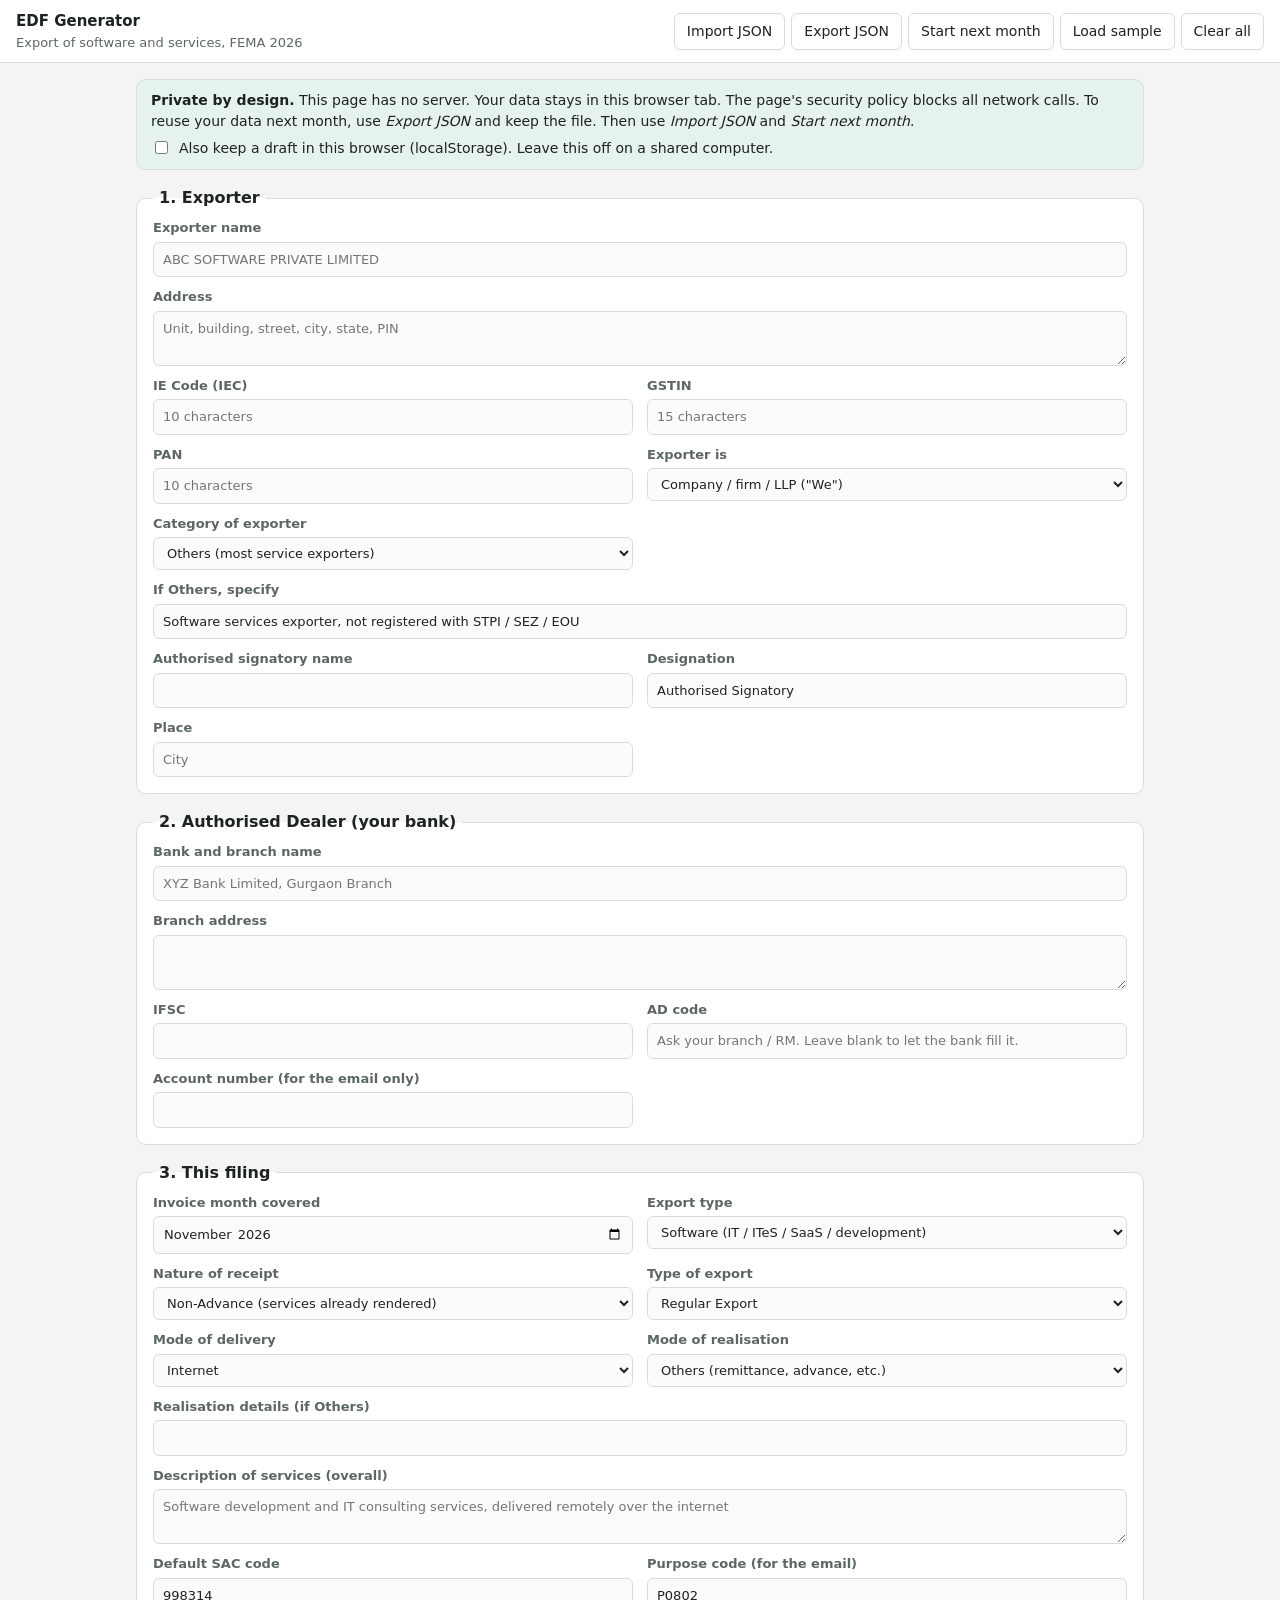
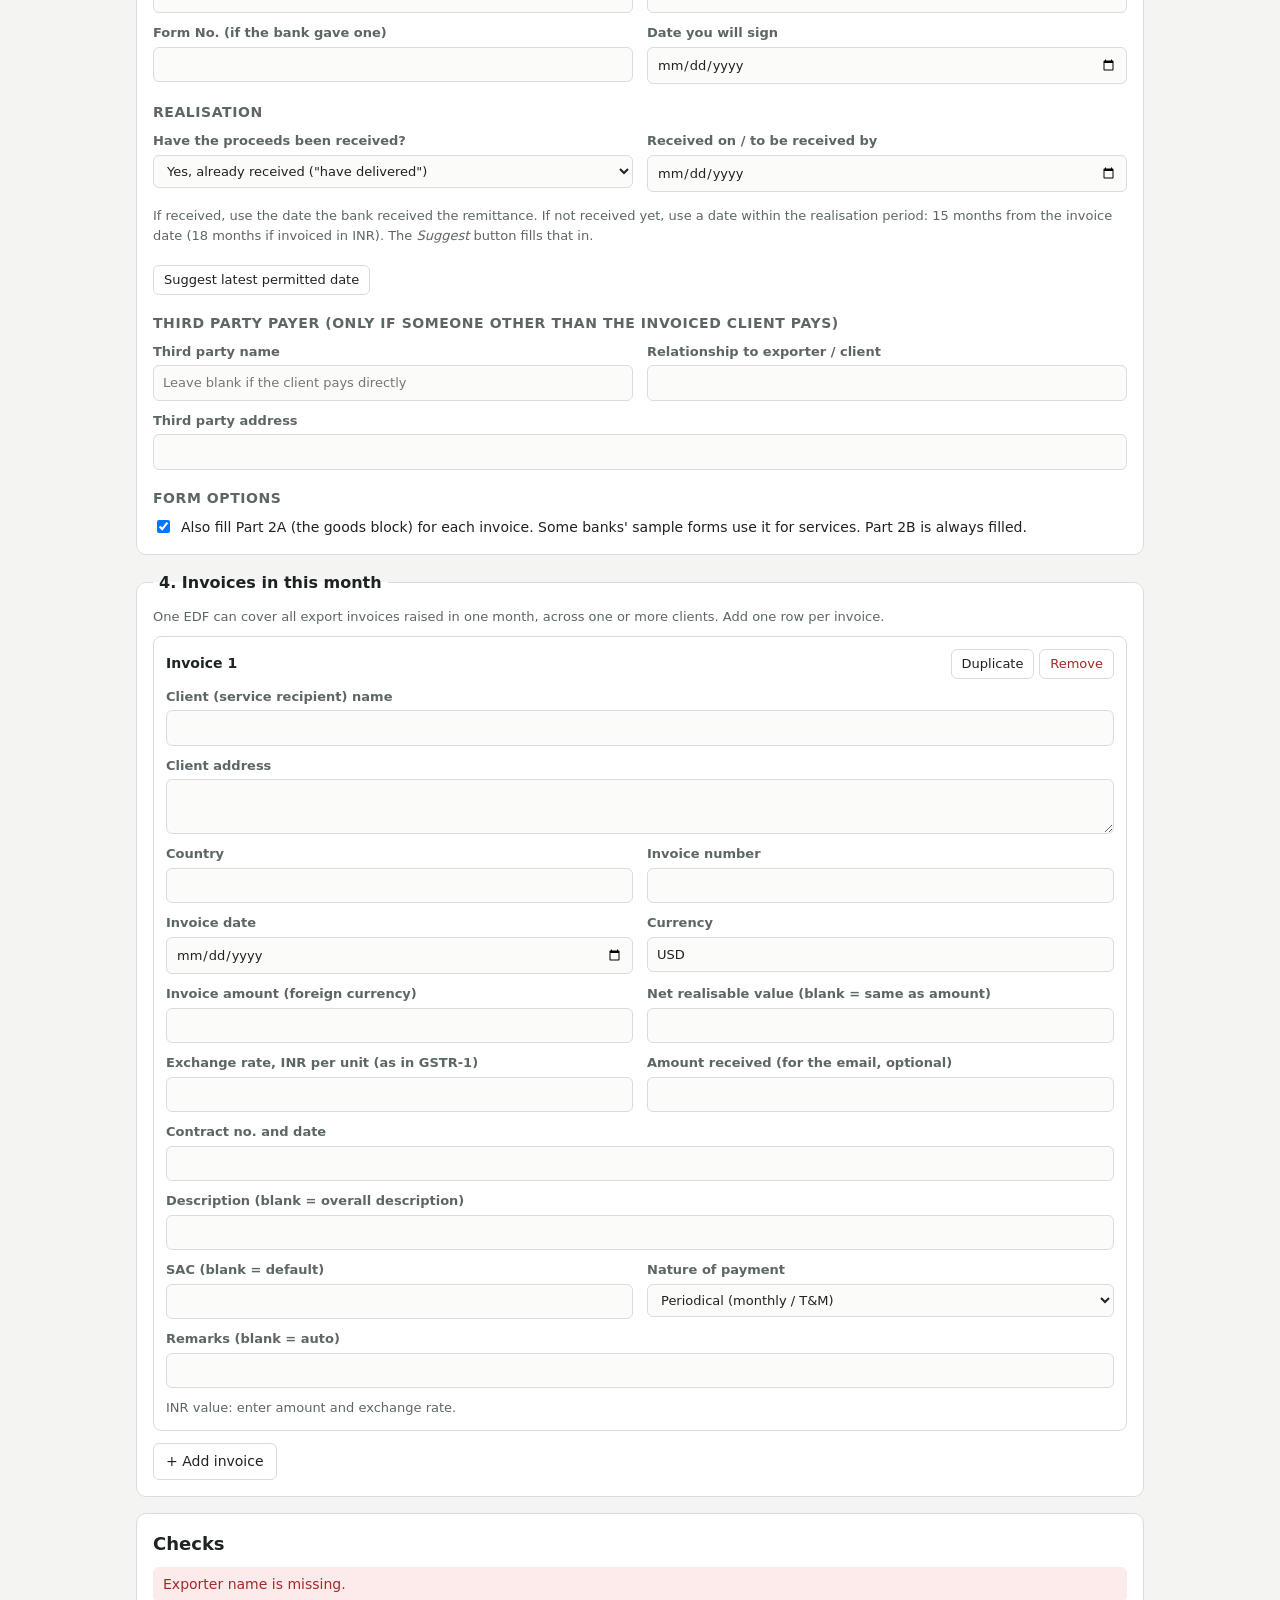
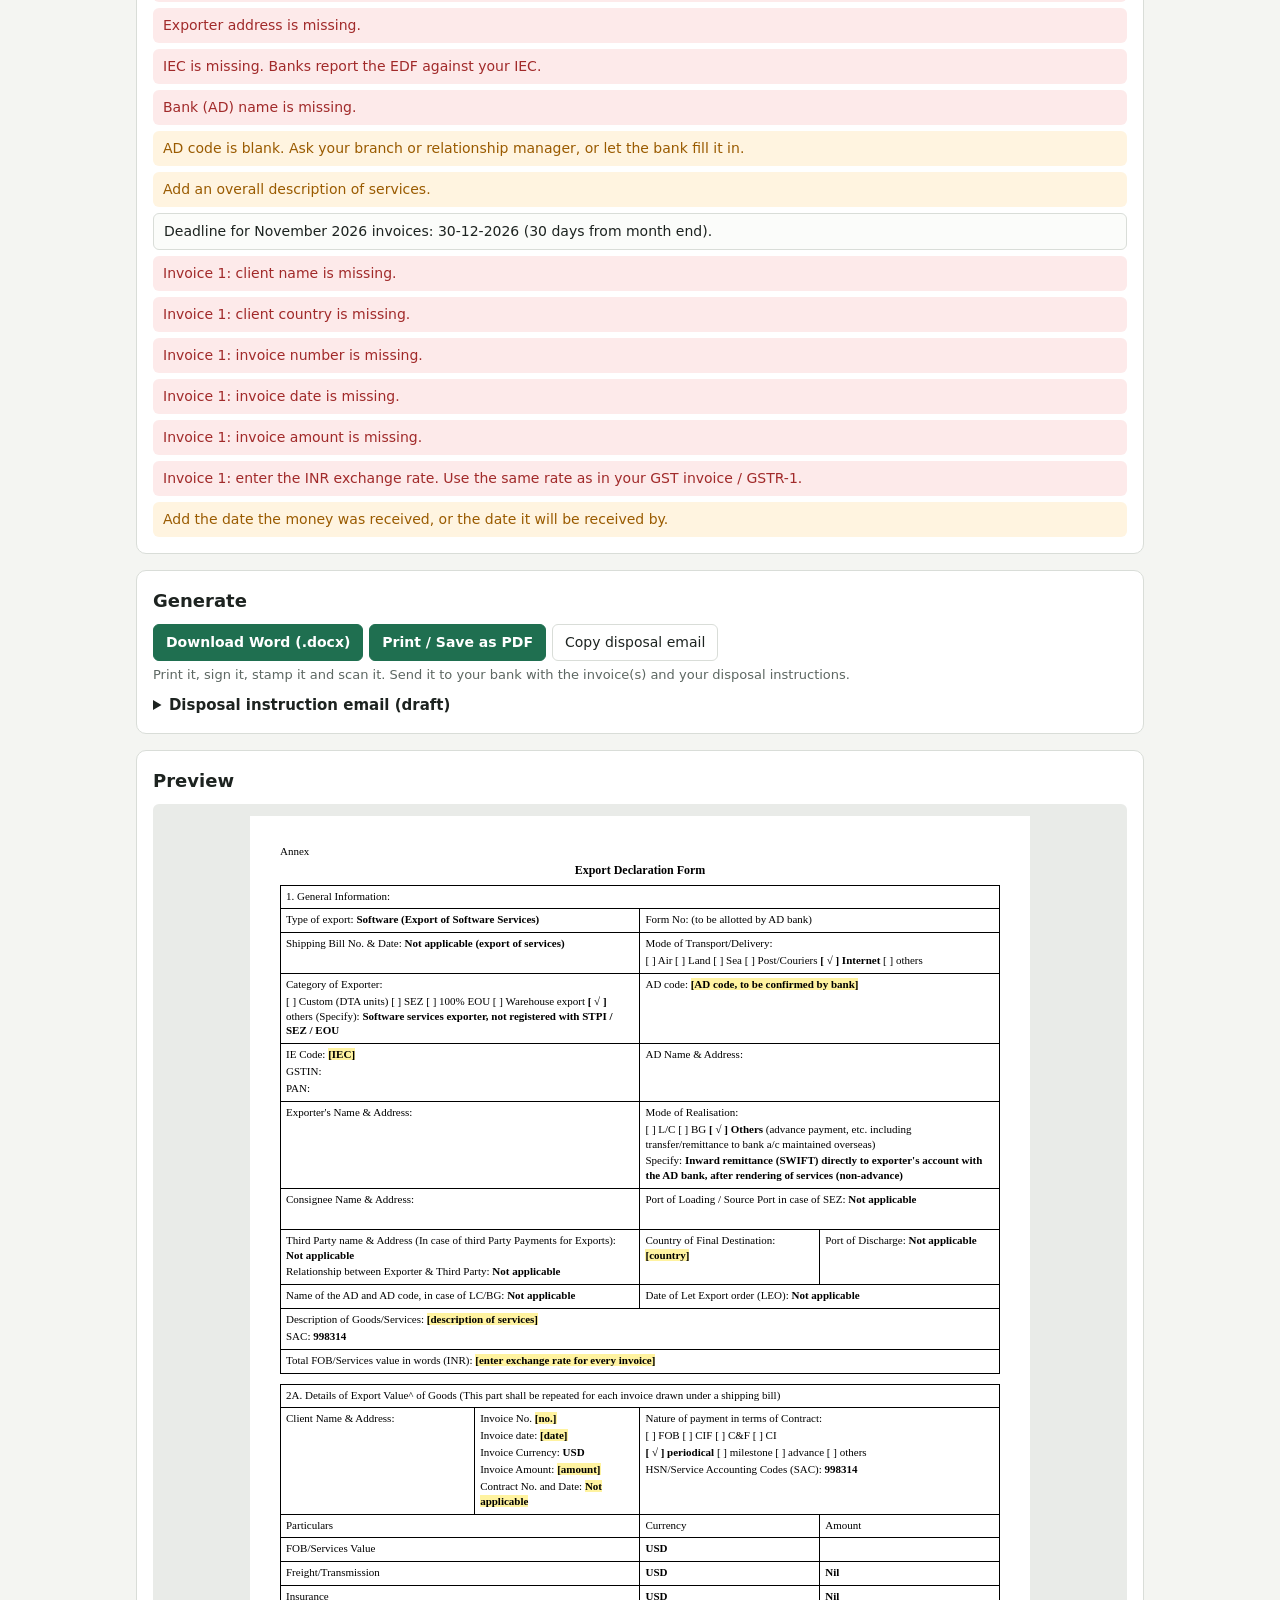
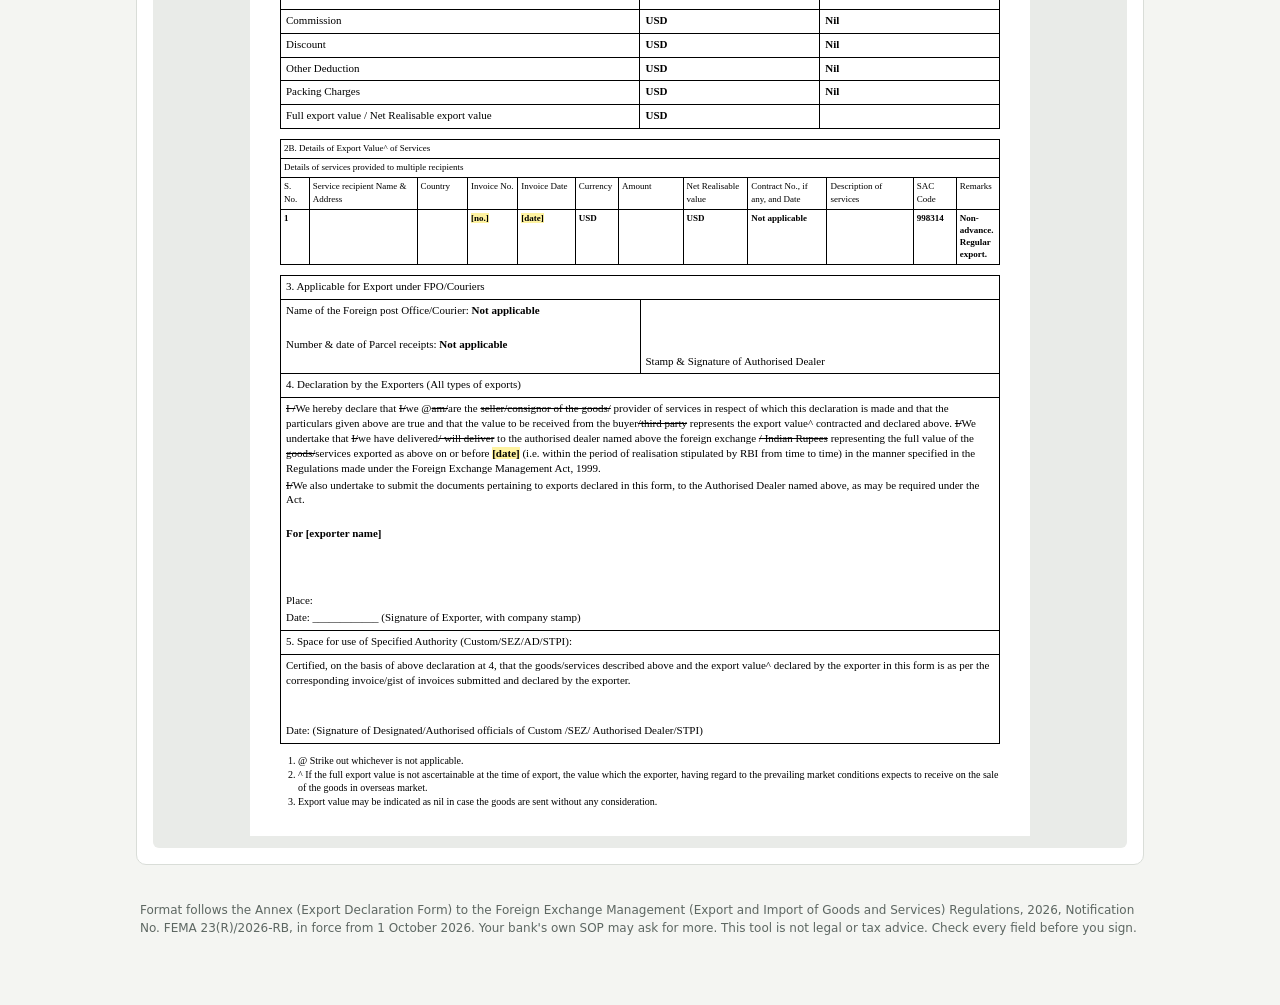
==== index.html @ 8b9e269b "first commit" ====
<!doctype html>
<html lang="en">
<head>
<meta charset="utf-8">
<meta name="viewport" content="width=device-width, initial-scale=1">
<meta http-equiv="Content-Security-Policy" content="default-src 'self'; script-src 'self'; style-src 'self' 'unsafe-inline'; img-src 'self' data: blob:; connect-src 'none'; form-action 'none'; base-uri 'none'">
<title>EDF Generator for Service Exporters</title>
<meta name="description" content="Generate the RBI Export Declaration Form (EDF) for software and service exports. Runs fully in your browser. Nothing is uploaded.">
<link rel="stylesheet" href="styles.css">
</head>
<body>
<header class="topbar">
  <div class="brand">
    <strong>EDF Generator</strong>
    <span class="muted">Export of software and services, FEMA 2026</span>
  </div>
  <div class="actions">
    <button type="button" id="btnImport" class="btn">Import JSON</button>
    <input type="file" id="fileImport" accept="application/json,.json" hidden>
    <button type="button" id="btnExport" class="btn">Export JSON</button>
    <button type="button" id="btnNextMonth" class="btn" title="Keep your profile and clients. Clear invoice numbers, dates and amounts.">Start next month</button>
    <button type="button" id="btnSample" class="btn ghost">Load sample</button>
    <button type="button" id="btnReset" class="btn ghost">Clear all</button>
  </div>
</header>

<main class="wrap">
  <section class="notice">
    <p><strong>Private by design.</strong> This page has no server. Your data stays in this browser tab. The page's security policy blocks all network calls. To reuse your data next month, use <em>Export JSON</em> and keep the file. Then use <em>Import JSON</em> and <em>Start next month</em>.</p>
    <label class="inline"><input type="checkbox" id="optAutosave"> Also keep a draft in this browser (localStorage). Leave this off on a shared computer.</label>
  </section>

  <form id="edfForm" autocomplete="off" novalidate>
    <!-- 1. Exporter -->
    <fieldset class="card">
      <legend>1. Exporter</legend>
      <div class="grid">
        <label class="span2">Exporter name<input data-path="exporter.name" placeholder="ABC SOFTWARE PRIVATE LIMITED"></label>
        <label class="span2">Address<textarea data-path="exporter.address" rows="2" placeholder="Unit, building, street, city, state, PIN"></textarea></label>
        <label>IE Code (IEC)<input data-path="exporter.iec" maxlength="10" placeholder="10 characters"></label>
        <label>GSTIN<input data-path="exporter.gstin" maxlength="15" placeholder="15 characters"></label>
        <label>PAN<input data-path="exporter.pan" maxlength="10" placeholder="10 characters"></label>
        <label>Exporter is
          <select data-path="exporter.entityType">
            <option value="company">Company / firm / LLP ("We")</option>
            <option value="individual">Individual / proprietor ("I")</option>
          </select>
        </label>
        <label>Category of exporter
          <select data-path="exporter.category">
            <option value="others">Others (most service exporters)</option>
            <option value="dta">Custom (DTA unit)</option>
            <option value="sez">SEZ</option>
            <option value="eou">100% EOU</option>
            <option value="warehouse">Warehouse export</option>
          </select>
        </label>
        <label class="span2">If Others, specify<input data-path="exporter.categoryOther" placeholder="Software services exporter, not registered with STPI / SEZ / EOU"></label>
        <label>Authorised signatory name<input data-path="exporter.signatory"></label>
        <label>Designation<input data-path="exporter.designation" placeholder="Director / Authorised Signatory / Proprietor"></label>
        <label>Place<input data-path="exporter.place" placeholder="City"></label>
      </div>
    </fieldset>

    <!-- 2. Bank -->
    <fieldset class="card">
      <legend>2. Authorised Dealer (your bank)</legend>
      <div class="grid">
        <label class="span2">Bank and branch name<input data-path="bank.name" placeholder="XYZ Bank Limited, Gurgaon Branch"></label>
        <label class="span2">Branch address<textarea data-path="bank.address" rows="2"></textarea></label>
        <label>IFSC<input data-path="bank.ifsc" maxlength="11"></label>
        <label>AD code<input data-path="bank.adCode" placeholder="Ask your branch / RM. Leave blank to let the bank fill it."></label>
        <label>Account number (for the email only)<input data-path="bank.account"></label>
      </div>
    </fieldset>

    <!-- 3. Filing -->
    <fieldset class="card">
      <legend>3. This filing</legend>
      <div class="grid">
        <label>Invoice month covered<input type="month" data-path="filing.month"></label>
        <label>Export type
          <select data-path="filing.exportType">
            <option value="Software">Software (IT / ITeS / SaaS / development)</option>
            <option value="Service">Service (other than software)</option>
          </select>
        </label>
        <label>Nature of receipt
          <select data-path="filing.nature">
            <option value="Non-Advance">Non-Advance (services already rendered)</option>
            <option value="Advance">Advance (services yet to be rendered)</option>
          </select>
        </label>
        <label>Type of export
          <select data-path="filing.exportKind">
            <option value="Regular">Regular Export</option>
            <option value="Project">Project Export</option>
          </select>
        </label>
        <label>Mode of delivery
          <select data-path="filing.delivery">
            <option value="Internet">Internet</option>
            <option value="Others">Others</option>
          </select>
        </label>
        <label>Mode of realisation
          <select data-path="filing.realisation">
            <option value="Others">Others (remittance, advance, etc.)</option>
            <option value="LC">Letter of Credit</option>
            <option value="BG">Bank Guarantee</option>
          </select>
        </label>
        <label class="span2">Realisation details (if Others)<input data-path="filing.realisationSpecify"></label>
        <label class="span2">Description of services (overall)<textarea data-path="filing.description" rows="2" placeholder="Software development and IT consulting services, delivered remotely over the internet"></textarea></label>
        <label>Default SAC code<input data-path="filing.sac" placeholder="998314"></label>
        <label>Purpose code (for the email)<input data-path="filing.purposeCode" placeholder="P0802"></label>
        <label>Form No. (if the bank gave one)<input data-path="filing.formNo"></label>
        <label>Date you will sign<input type="date" data-path="filing.signDate"></label>
      </div>

      <h3>Realisation</h3>
      <div class="grid">
        <label>Have the proceeds been received?
          <select data-path="filing.realised">
            <option value="yes">Yes, already received ("have delivered")</option>
            <option value="no">Not yet ("will deliver")</option>
          </select>
        </label>
        <label>Received on / to be received by<input type="date" data-path="filing.realisationDate"></label>
        <p class="hint span2">If received, use the date the bank received the remittance. If not received yet, use a date within the realisation period: 15 months from the invoice date (18 months if invoiced in INR). The <em>Suggest</em> button fills that in.</p>
        <div class="span2"><button type="button" class="btn small" id="btnSuggestDate">Suggest latest permitted date</button></div>
      </div>

      <h3>Third party payer (only if someone other than the invoiced client pays)</h3>
      <div class="grid">
        <label>Third party name<input data-path="filing.thirdPartyName" placeholder="Leave blank if the client pays directly"></label>
        <label>Relationship to exporter / client<input data-path="filing.thirdPartyRel"></label>
        <label class="span2">Third party address<input data-path="filing.thirdPartyAddress"></label>
      </div>

      <h3>Form options</h3>
      <label class="inline"><input type="checkbox" data-path="filing.fill2A"> Also fill Part 2A (the goods block) for each invoice. Some banks' sample forms use it for services. Part 2B is always filled.</label>
    </fieldset>

    <!-- 4. Invoices -->
    <fieldset class="card">
      <legend>4. Invoices in this month</legend>
      <p class="hint">One EDF can cover all export invoices raised in one month, across one or more clients. Add one row per invoice.</p>
      <div id="invoiceList"></div>
      <button type="button" class="btn" id="btnAddInvoice">+ Add invoice</button>
    </fieldset>
  </form>

  <!-- Checks -->
  <section class="card" id="checksCard">
    <h2>Checks</h2>
    <ul id="checks"></ul>
  </section>

  <!-- Output -->
  <section class="card">
    <h2>Generate</h2>
    <div class="actions left">
      <button type="button" class="btn primary" id="btnDocx">Download Word (.docx)</button>
      <button type="button" class="btn primary" id="btnPrint">Print / Save as PDF</button>
      <button type="button" class="btn" id="btnCopyEmail">Copy disposal email</button>
    </div>
    <p class="hint">Print it, sign it, stamp it and scan it. Send it to your bank with the invoice(s) and your disposal instructions.</p>
    <details>
      <summary>Disposal instruction email (draft)</summary>
      <pre id="emailText" class="email"></pre>
    </details>
  </section>

  <section class="card previewcard">
    <h2>Preview</h2>
    <div class="preview-scroll"><div id="preview" class="edf"></div></div>
  </section>

  <footer class="foot">
    <p>Format follows the Annex (Export Declaration Form) to the Foreign Exchange Management (Export and Import of Goods and Services) Regulations, 2026, Notification No. FEMA 23(R)/2026-RB, in force from 1 October 2026. Your bank's own SOP may ask for more. This tool is not legal or tax advice. Check every field before you sign.</p>
  </footer>
</main>

<div id="toast" role="status" aria-live="polite"></div>
<script src="vendor/docx-8.5.0.umd.js"></script>
<script src="app.js"></script>
</body>
</html>
---- styles.css ----
:root {
  --bg: #f4f5f2;
  --card: #ffffff;
  --ink: #1d2320;
  --muted: #5d6762;
  --line: #d9ddd8;
  --accent: #1f6f50;
  --accent-ink: #ffffff;
  --warn: #9a5b00;
  --warn-bg: #fff4e0;
  --err: #a12a2a;
  --err-bg: #fdeaea;
  --ok: #1f6f50;
  --ok-bg: #e6f3ec;
  --field: #fbfcfa;
}
@media (prefers-color-scheme: dark) {
  :root {
    --bg: #141816; --card: #1c211e; --ink: #e6ebe7; --muted: #9aa59f; --line: #2f3632;
    --accent: #3fae80; --accent-ink: #0b1410; --warn: #f0b45c; --warn-bg: #33270f;
    --err: #f08a8a; --err-bg: #3a1a1a; --ok: #6fd3a5; --ok-bg: #12291e; --field: #161a18;
  }
}
* { box-sizing: border-box; }
html, body { margin: 0; }
body { background: var(--bg); color: var(--ink); font: 15px/1.5 system-ui, -apple-system, "Segoe UI", Roboto, sans-serif; }
.topbar { position: sticky; top: 0; z-index: 10; display: flex; flex-wrap: wrap; gap: 8px 16px; align-items: center; justify-content: space-between;
  padding: 10px 16px; background: var(--card); border-bottom: 1px solid var(--line); }
.brand { display: flex; flex-direction: column; }
.muted { color: var(--muted); font-size: 13px; }
.actions { display: flex; flex-wrap: wrap; gap: 6px; }
.actions.left { justify-content: flex-start; }
.wrap { max-width: 1040px; margin: 0 auto; padding: 16px; }
.card { background: var(--card); border: 1px solid var(--line); border-radius: 10px; padding: 16px; margin: 0 0 16px; min-width: 0; }
fieldset.card { padding-top: 8px; }
legend { font-weight: 700; padding: 0 6px; font-size: 16px; }
h2 { margin: 0 0 10px; font-size: 18px; }
h3 { margin: 18px 0 8px; font-size: 14px; text-transform: uppercase; letter-spacing: .04em; color: var(--muted); }
.notice { background: var(--ok-bg); border: 1px solid var(--line); border-radius: 10px; padding: 10px 14px; margin-bottom: 16px; font-size: 14px; }
.notice p { margin: 0 0 6px; }
.grid { display: grid; grid-template-columns: repeat(2, minmax(0, 1fr)); gap: 10px 14px; }
.grid.g4 { grid-template-columns: repeat(4, minmax(0, 1fr)); }
.span2 { grid-column: span 2; }
.span4 { grid-column: 1 / -1; }
label { display: flex; flex-direction: column; gap: 4px; font-size: 13px; color: var(--muted); font-weight: 600; min-width: 0; }
label.inline { flex-direction: row; align-items: flex-start; gap: 8px; font-weight: 400; color: var(--ink); font-size: 14px; }
input, select, textarea { font: inherit; font-weight: 400; color: var(--ink); background: var(--field); border: 1px solid var(--line); border-radius: 6px; padding: 7px 9px; width: 100%; min-width: 0; }
input[type=checkbox] { width: auto; margin-top: 3px; }
input:focus, select:focus, textarea:focus { outline: 2px solid var(--accent); outline-offset: 0; border-color: var(--accent); }
.hint { color: var(--muted); font-size: 13px; margin: 4px 0 10px; }
.btn { font: inherit; font-size: 14px; border: 1px solid var(--line); background: var(--card); color: var(--ink); border-radius: 6px; padding: 7px 12px; cursor: pointer; }
.btn:hover { border-color: var(--accent); }
.btn.primary { background: var(--accent); color: var(--accent-ink); border-color: var(--accent); font-weight: 600; }
.btn.ghost { background: transparent; }
.btn.small { padding: 4px 10px; font-size: 13px; }
.btn.danger { color: var(--err); }
.inv { border: 1px solid var(--line); border-radius: 8px; padding: 12px; margin-bottom: 12px; }
.inv-head { display: flex; justify-content: space-between; align-items: center; margin-bottom: 8px; gap: 8px; }
.inv-head strong { font-size: 14px; }
.inv-calc { font-size: 13px; color: var(--muted); grid-column: 1 / -1; }
#checks { list-style: none; padding: 0; margin: 0; display: grid; gap: 6px; }
#checks li { padding: 7px 10px; border-radius: 6px; font-size: 14px; }
#checks li.err { background: var(--err-bg); color: var(--err); }
#checks li.warn { background: var(--warn-bg); color: var(--warn); }
#checks li.ok { background: var(--ok-bg); color: var(--ok); }
#checks li.info { background: var(--field); border: 1px solid var(--line); }
pre.email { white-space: pre-wrap; background: var(--field); border: 1px solid var(--line); border-radius: 6px; padding: 12px; font: 13px/1.5 ui-monospace, SFMono-Regular, Menlo, monospace; }
summary { cursor: pointer; font-weight: 600; margin-top: 8px; }
.foot { color: var(--muted); font-size: 12px; padding: 8px 4px 40px; }
#toast { position: fixed; bottom: 16px; left: 50%; transform: translateX(-50%); background: var(--ink); color: var(--card); padding: 8px 14px; border-radius: 6px; font-size: 14px; opacity: 0; pointer-events: none; transition: opacity .2s; max-width: calc(100% - 32px); }
#toast.show { opacity: 1; }

/* Form preview: always paper-white */
.preview-scroll { overflow-x: auto; background: #e9ebe8; padding: 12px; border-radius: 6px; }
.edf { background: #fff; color: #000; width: 780px; margin: 0 auto; padding: 28px 30px; font: 11px/1.35 "Times New Roman", Times, serif; }
.edf .annex { margin: 0 0 4px; }
.edf .title { text-align: center; margin: 0 0 6px; font-size: 12px; }
.edf table { width: 100%; border-collapse: collapse; table-layout: fixed; margin-bottom: 10px; }
.edf td, .edf th { border: 1px solid #000; padding: 3px 5px; vertical-align: top; text-align: left; font-weight: 400; word-wrap: break-word; overflow-wrap: anywhere; }
.edf td p { margin: 0 0 2px; }
.edf .b { font-weight: 700; }
.edf .s { text-decoration: line-through; }
.edf .hl { background: #fff3a0; }
.edf .small td, .edf .small th { font-size: 9px; padding: 2px 3px; }
.edf .notes { font-size: 10px; margin: 6px 0 0 18px; padding: 0; }

@media (max-width: 720px) {
  .grid, .grid.g4 { grid-template-columns: minmax(0, 1fr); }
  .span2, .span4 { grid-column: auto; }
  .topbar { position: static; }
}

@media print {
  @page { size: A4; margin: 10mm; }
  body { background: #fff; }
  .topbar, .notice, form, #checksCard, .card:not(.previewcard), .foot, #toast, .previewcard h2 { display: none !important; }
  .wrap { max-width: none; padding: 0; }
  .previewcard { border: 0; padding: 0; margin: 0; background: #fff; }
  .preview-scroll { padding: 0; background: #fff; overflow: visible; }
  .edf { width: auto; padding: 0; }
  .edf .hl { background: none; }
  .edf table { page-break-inside: auto; }
  .edf tr { page-break-inside: avoid; }
}
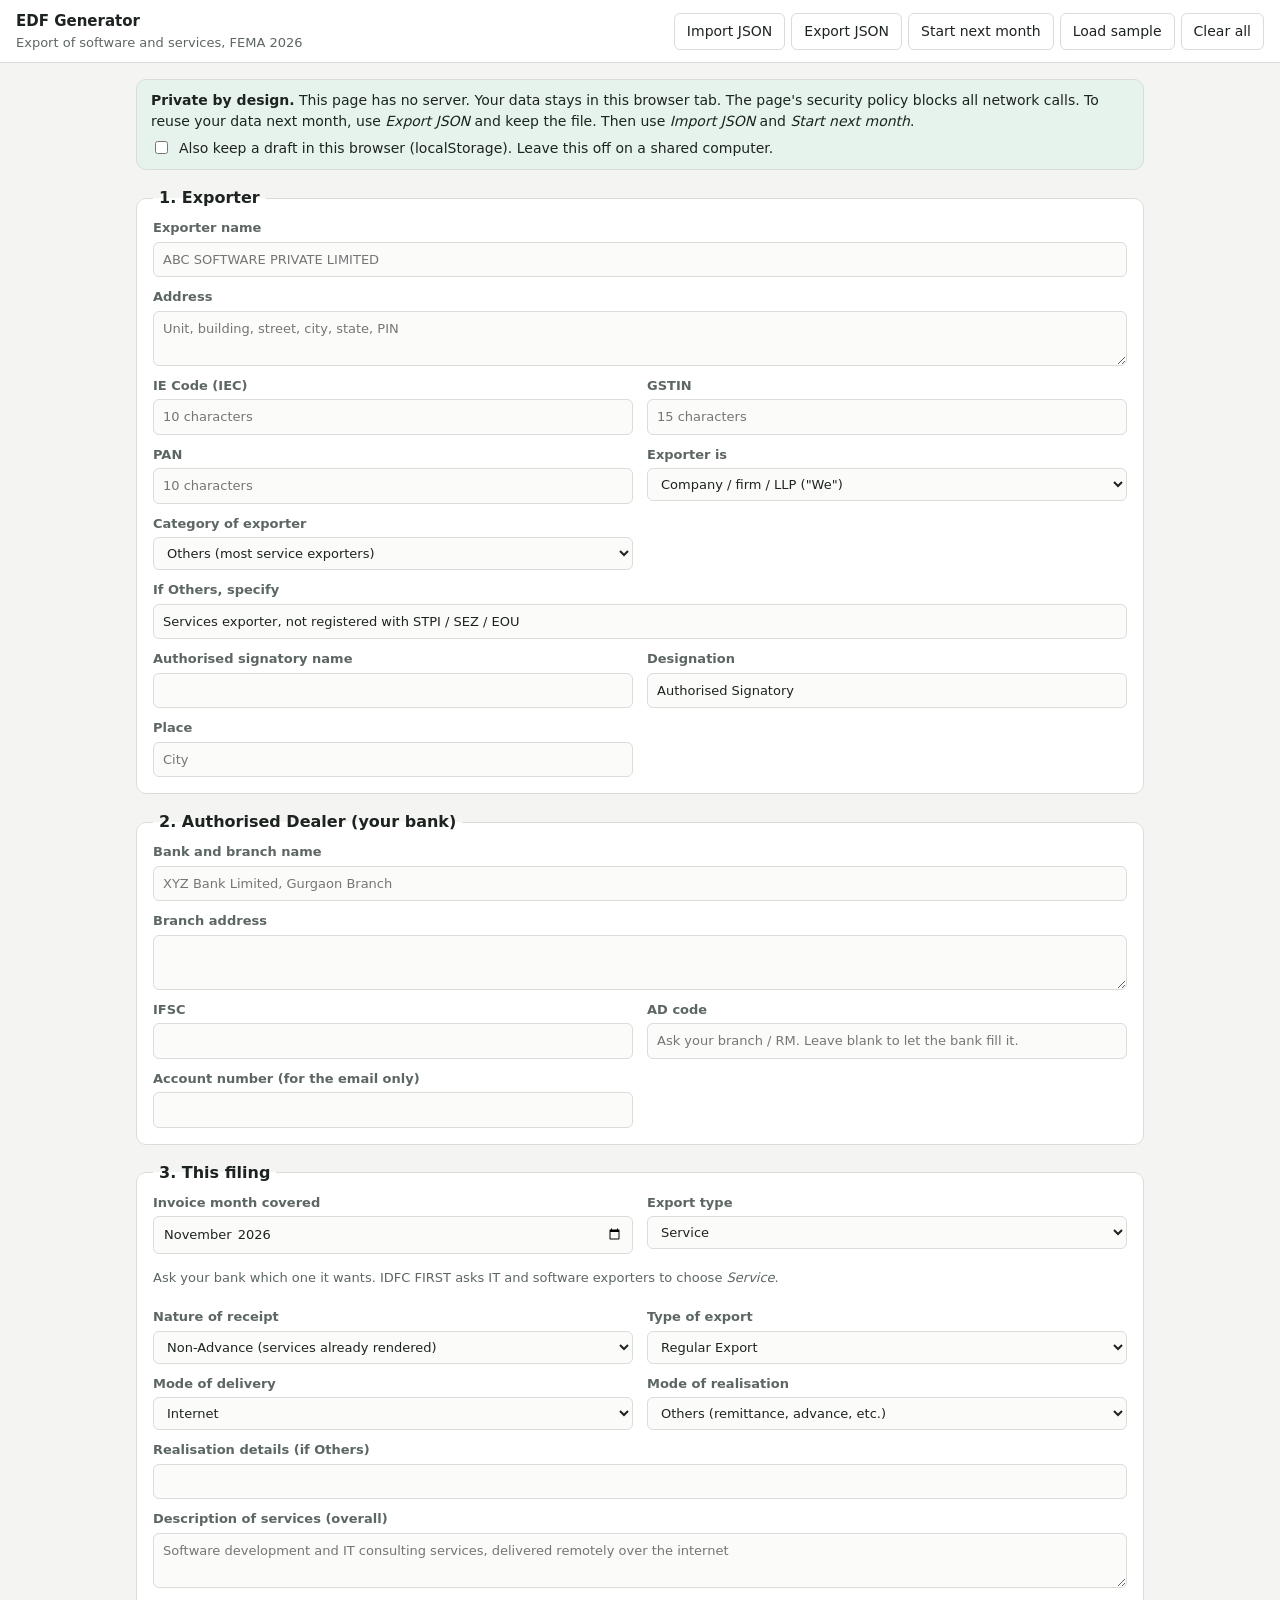
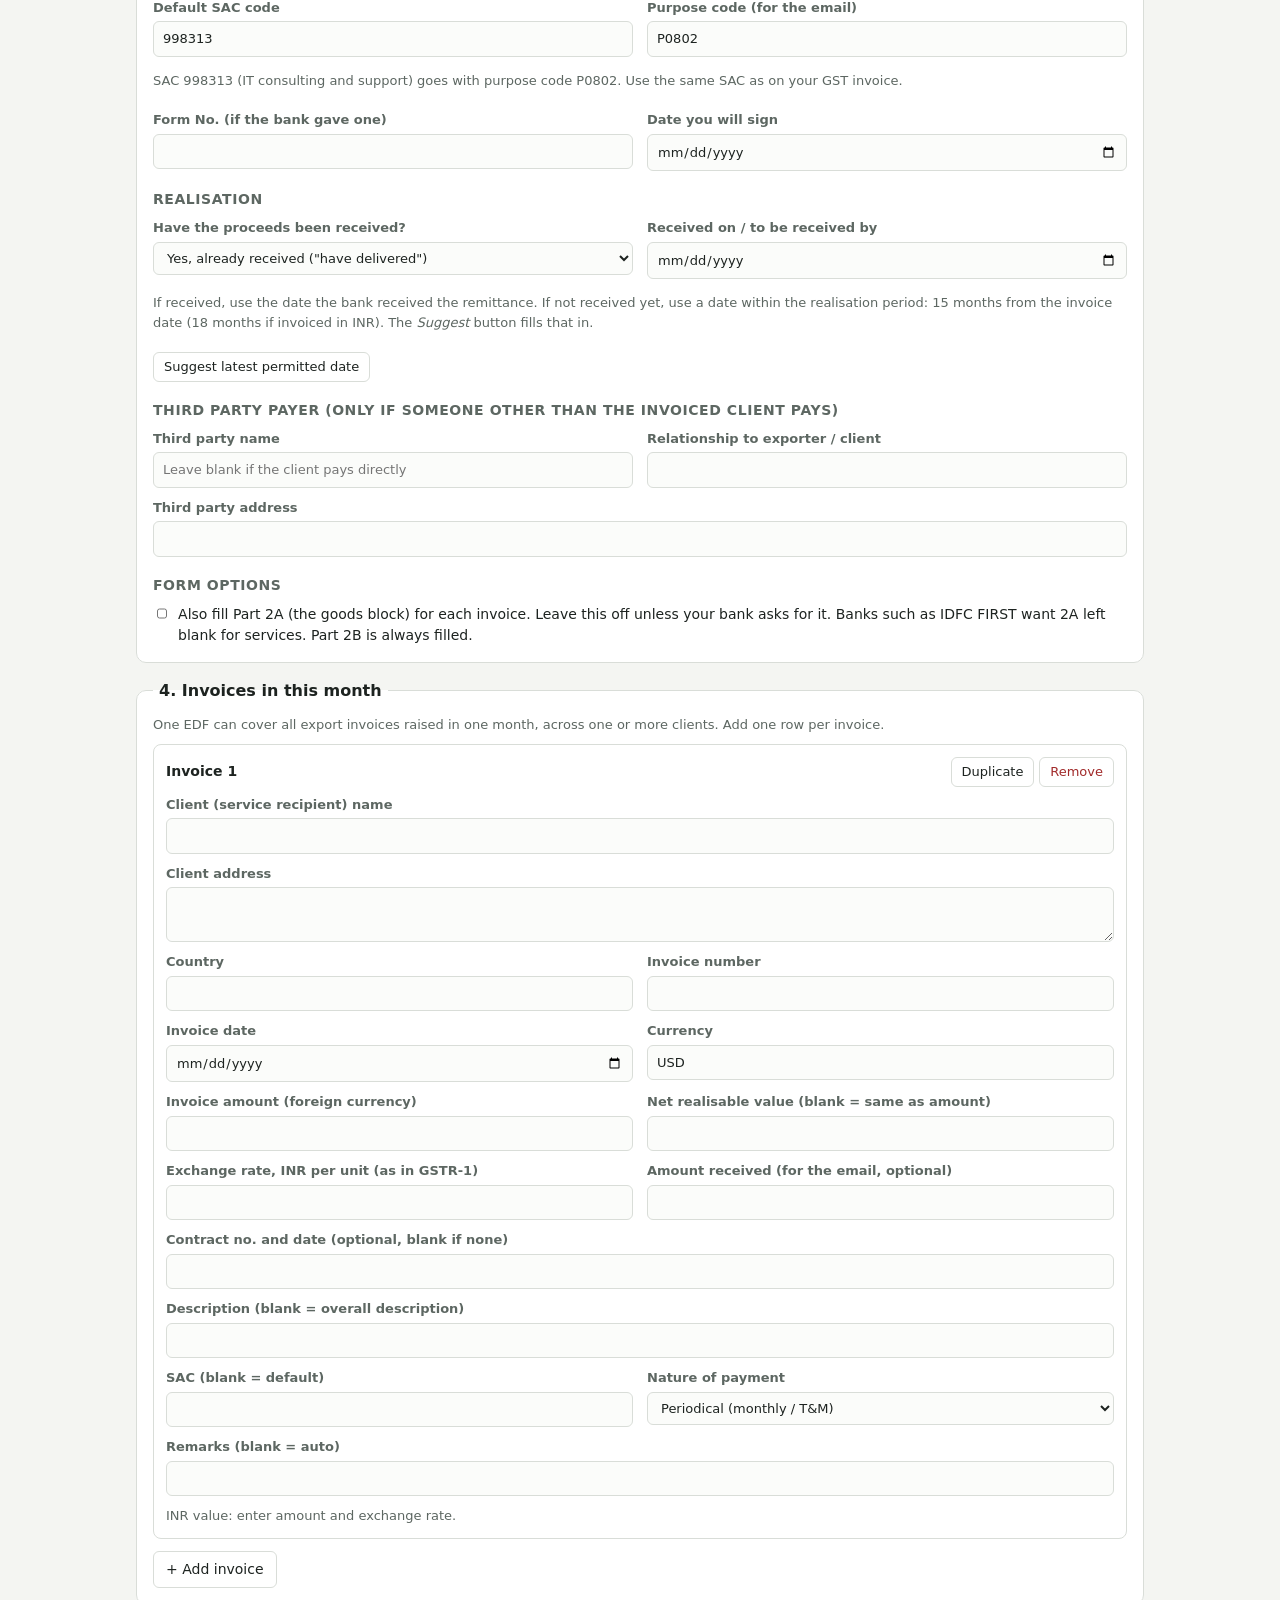
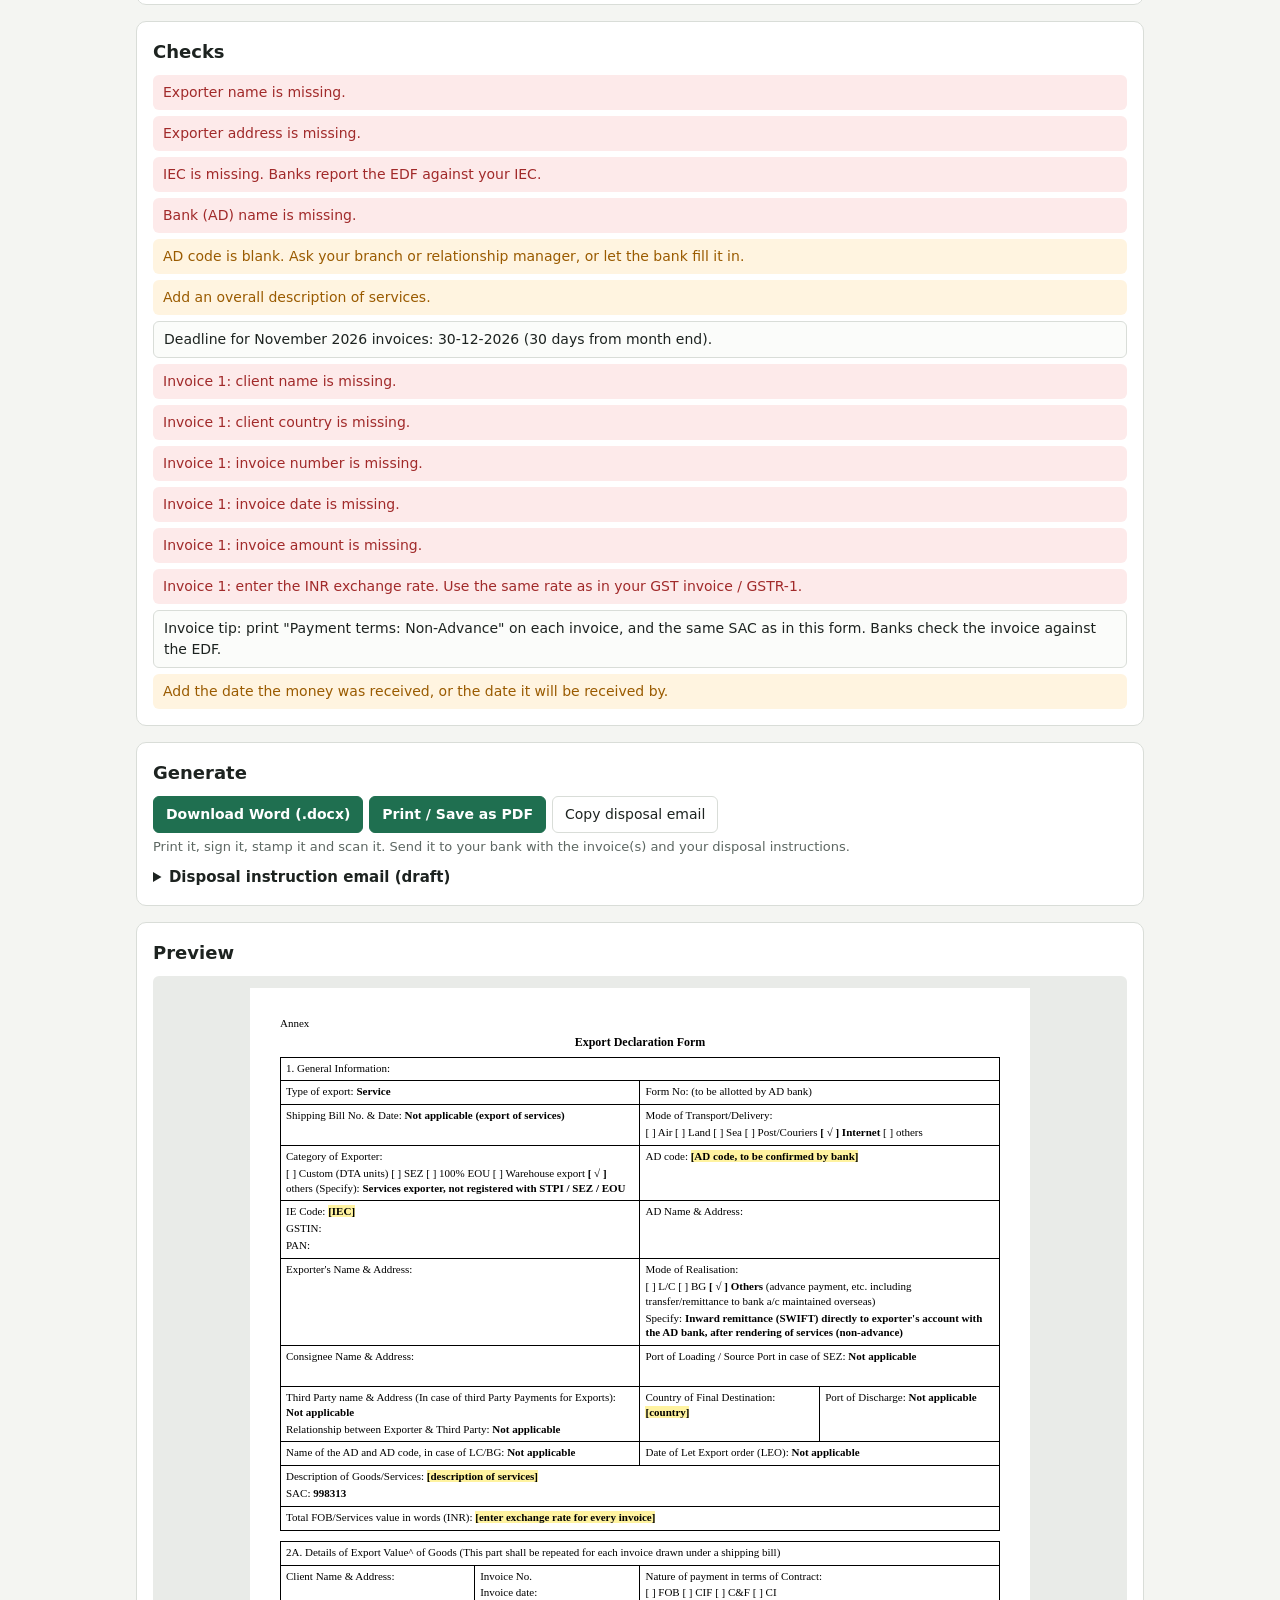
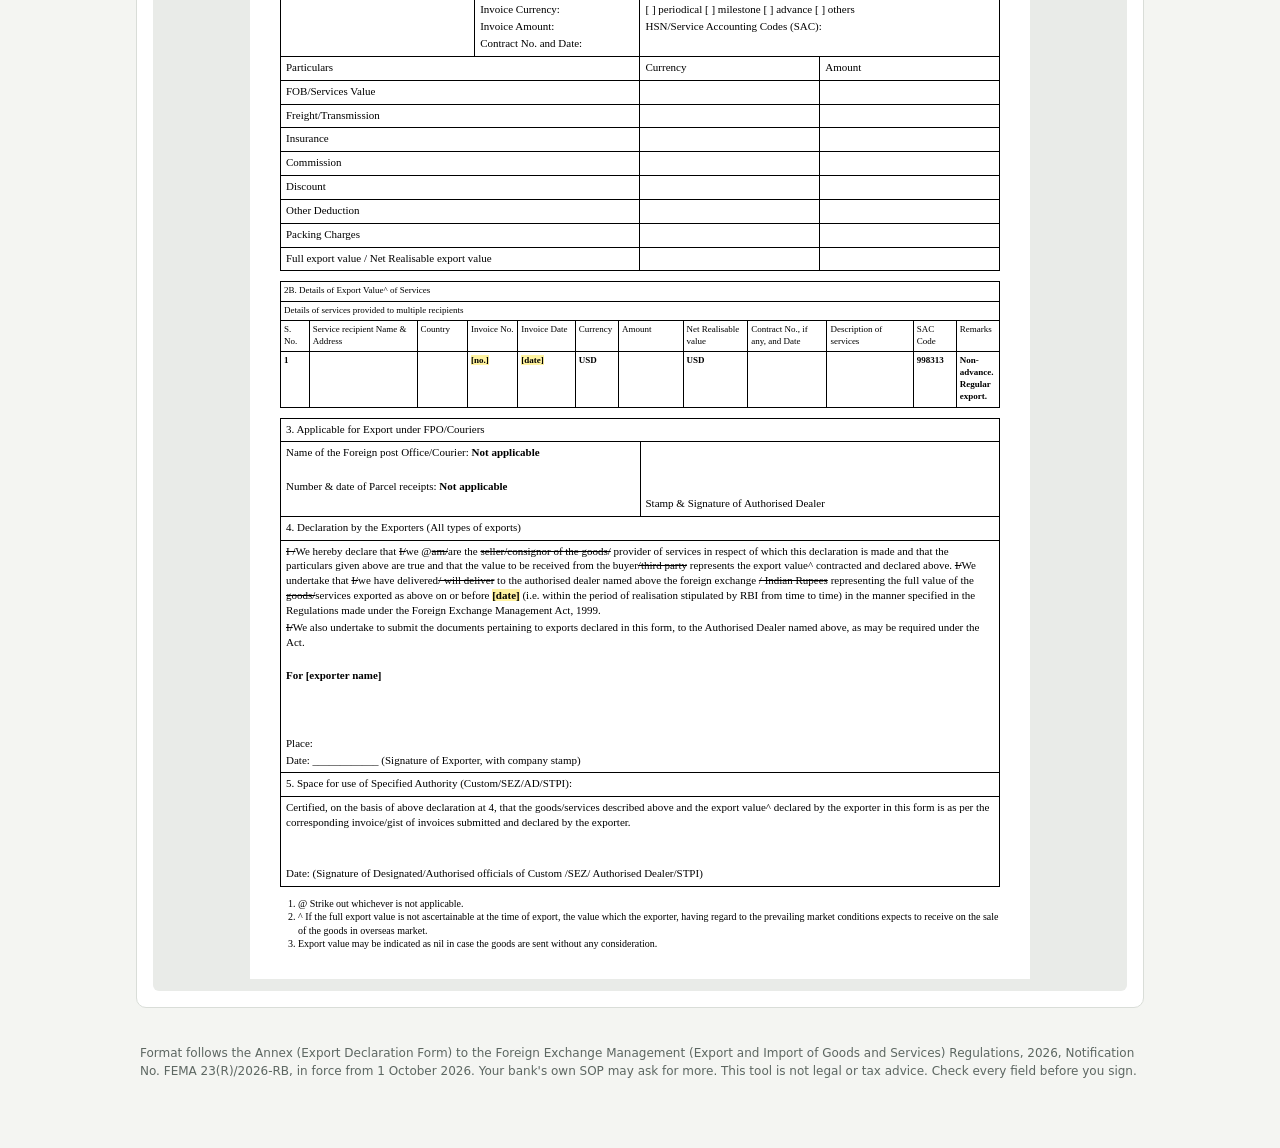
==== commit ff05d384: "Apply IDFC FIRST feedback: Service type, SAC 998313, blank Part 2A - Default export type is now Serv" ====
--- a/index.html
+++ b/index.html
@@ -55,7 +55,7 @@
             <option value="warehouse">Warehouse export</option>
           </select>
         </label>
-        <label class="span2">If Others, specify<input data-path="exporter.categoryOther" placeholder="Software services exporter, not registered with STPI / SEZ / EOU"></label>
+        <label class="span2">If Others, specify<input data-path="exporter.categoryOther" placeholder="Services exporter, not registered with STPI / SEZ / EOU"></label>
         <label>Authorised signatory name<input data-path="exporter.signatory"></label>
         <label>Designation<input data-path="exporter.designation" placeholder="Director / Authorised Signatory / Proprietor"></label>
         <label>Place<input data-path="exporter.place" placeholder="City"></label>
@@ -81,10 +81,11 @@
         <label>Invoice month covered<input type="month" data-path="filing.month"></label>
         <label>Export type
           <select data-path="filing.exportType">
-            <option value="Software">Software (IT / ITeS / SaaS / development)</option>
-            <option value="Service">Service (other than software)</option>
+            <option value="Service">Service</option>
+            <option value="Software">Software</option>
           </select>
         </label>
+        <p class="hint span2">Ask your bank which one it wants. IDFC FIRST asks IT and software exporters to choose <em>Service</em>.</p>
         <label>Nature of receipt
           <select data-path="filing.nature">
             <option value="Non-Advance">Non-Advance (services already rendered)</option>
@@ -112,8 +113,9 @@
         </label>
         <label class="span2">Realisation details (if Others)<input data-path="filing.realisationSpecify"></label>
         <label class="span2">Description of services (overall)<textarea data-path="filing.description" rows="2" placeholder="Software development and IT consulting services, delivered remotely over the internet"></textarea></label>
-        <label>Default SAC code<input data-path="filing.sac" placeholder="998314"></label>
+        <label>Default SAC code<input data-path="filing.sac" placeholder="998313"></label>
         <label>Purpose code (for the email)<input data-path="filing.purposeCode" placeholder="P0802"></label>
+        <p class="hint span2">SAC 998313 (IT consulting and support) goes with purpose code P0802. Use the same SAC as on your GST invoice.</p>
         <label>Form No. (if the bank gave one)<input data-path="filing.formNo"></label>
         <label>Date you will sign<input type="date" data-path="filing.signDate"></label>
       </div>
@@ -139,7 +141,7 @@
       </div>
 
       <h3>Form options</h3>
-      <label class="inline"><input type="checkbox" data-path="filing.fill2A"> Also fill Part 2A (the goods block) for each invoice. Some banks' sample forms use it for services. Part 2B is always filled.</label>
+      <label class="inline"><input type="checkbox" data-path="filing.fill2A"> Also fill Part 2A (the goods block) for each invoice. Leave this off unless your bank asks for it. Banks such as IDFC FIRST want 2A left blank for services. Part 2B is always filled.</label>
     </fieldset>
 
     <!-- 4. Invoices -->
